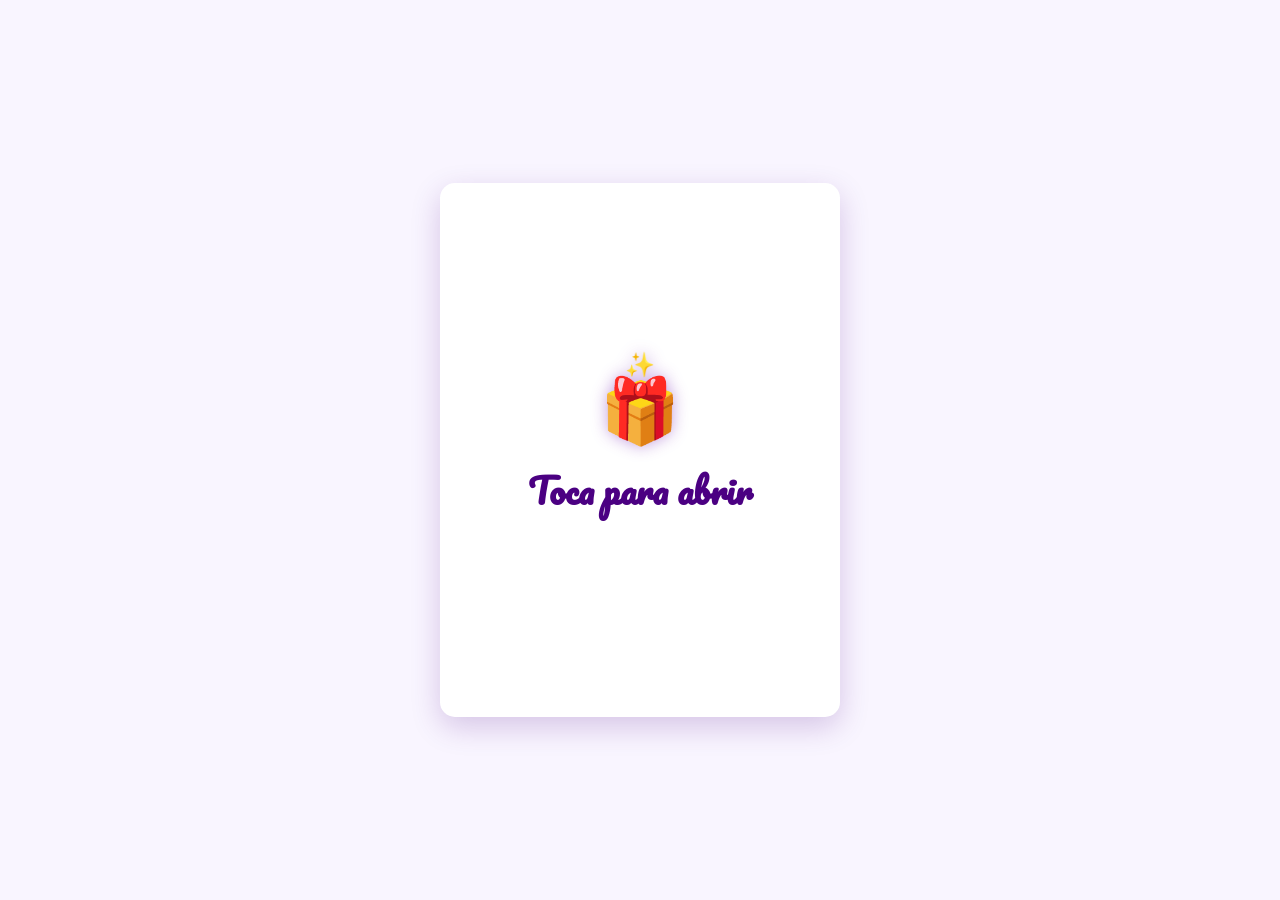
==== Cumpleaños/index.html @ fe5e9ef2 "[MOVE] Archivos de cumpleaños a Cumpleaños" ====
<!DOCTYPE html>
<html lang="es">
<head>
    <meta charset="UTF-8">
    <meta name="viewport" content="width=device-width, initial-scale=1.0">
    <title>¡Feliz Cumpleaños! 🎂</title>
    <link rel="stylesheet" href="style.css">
</head>
<body>
    <div class="confetti" id="confetti"></div>
    <div id="balloons-container"></div>
    
    <div class="card-wrapper">
        <div class="card" id="card">
            <div class="card-front">
                <div class="icon">🎁</div>
                <h1>Toca para abrir</h1>
            </div>
            <div class="card-inside">
                <div class="icon">🎂</div>
                <h1>¡Feliz Cumpleaños!</h1>
                <p class="subtitle">✨ Celebrando tu día ✨</p>
                <div class="message">
                    <p>Que hoy esté lleno de alegría,</p>
                    <p>momentos especiales</p>
                    <p>y todo lo que te haga sonreír.</p>
                    <p>¡Que lo disfrutes mucho! 🎉</p>
                </div>
                <!---
                <div class="footer">
                    <p>Con cariño, <span class="signature"> Yo xd </span></p>
                </div>
                -->
            </div>
        </div>
    </div>

    <script src="script.js"></script>
</body>
</html>
---- Cumpleaños/style.css ----
@import url('https://fonts.googleapis.com/css2?family=Pacifico&family=Quicksand:wght@400;600&display=swap');

* {
    margin: 0;
    padding: 0;
    box-sizing: border-box;
}

body {
    font-family: 'Quicksand', sans-serif;
    background: #f9f5ff;
    display: flex;
    justify-content: center;
    align-items: center;
    min-height: 100vh;
    padding: 20px;
    overflow-x: hidden;
}

/* Contenedor principal */
.card-wrapper {
    width: 100%;
    max-width: 400px;
    margin: 0 auto;
    position: relative;
}

/* Estilos de la tarjeta */
.card {
    width: 100%;
    aspect-ratio: 3/4;
    max-height: 600px;
    position: relative;
    transform-style: preserve-3d;
    transition: transform 0.8s;
    cursor: pointer;
}

.card-front, .card-inside {
    position: absolute;
    width: 100%;
    height: 100%;
    backface-visibility: hidden;
    background: white;
    border-radius: 15px;
    padding: 20px;
    display: flex;
    flex-direction: column;
    align-items: center;
    justify-content: center;
    box-shadow: 0 10px 30px rgba(75, 0, 130, 0.2);
    overflow: hidden;
}

.card-inside {
    transform: rotateY(180deg);
    padding: 15px;
    background-image: radial-gradient(#E6E6FA 1px, transparent 1px);
    background-size: 15px 15px;
}

.card.open {
    transform: rotateY(180deg);
}

/* Contenido de la tarjeta */
.icon {
    position: relative;
    font-size: min(15vw, 4rem);
    margin-bottom: 10px;
    color: #4B0082;
    filter: drop-shadow(0 0 8px rgba(106, 13, 173, 0.4));
}

.icon::after {
    content: "✨";
    position: absolute;
    top: -20px;
    left: 50%;
    transform: translateX(-50%);
    font-size: 1.5rem;
    animation: twinkle 1.5s infinite alternate;
}

h1 {
    font-family: 'Pacifico', cursive;
    color: #4B0082;
    font-size: min(8vw, 2.2rem);
    margin-bottom: 10px;
    text-align: center;
}

.subtitle {
    color: #6A5ACD;
    font-size: min(5.5vw, 1.35rem);
    margin-bottom: 15px;
    text-align: center;
}

.message {
    font-family: 'Quicksand', sans-serif;
    font-size: min(4vw, 1rem);
    color: #4B0082;
    text-align: center;
    line-height: 1.5;
    margin-bottom: 15px;
    width: 100%;
}

.message p {
    margin-bottom: 5px;
}

.footer {
    font-family: 'Pacifico', cursive;
    color: #6A5ACD;
    font-size: min(4.5vw, 1.1rem);
    margin-bottom: 15px;
    text-align: center;
}

/* Confeti */
.confetti {
    position: fixed;
    top: 0;
    left: 0;
    width: 100%;
    height: 100%;
    z-index: 1;
    pointer-events: none;
    opacity: 0;
    transition: opacity 0.5s;
}

.confetti-piece {
    position: absolute;
    border-radius: 50%;
    opacity: 0.8;
    animation: confetti-fall linear forwards;
}

/* Globos */
#balloons-container {
    position: fixed;
    top: 0;
    left: 0;
    width: 100%;
    height: 100%;
    pointer-events: none;
    z-index: 2;
    opacity: 0;
    transition: opacity 0.5s;
}

.balloon {
    position: absolute;
    border-radius: 50%;
    z-index: 2;
    animation: balloon-fall linear forwards;
}

.balloon::before {
    content: "";
    position: absolute;
    bottom: -8px;
    left: 50%;
    transform: translateX(-50%);
    width: 6px;
    height: 10px;
    background: inherit;
    clip-path: polygon(50% 0%, 0% 100%, 100% 100%);
    opacity: 0.7;
}


@keyframes twinkle {
    0% { opacity: 0.3; }
    100% { opacity: 1; }
}

/* Animaciones */
@keyframes balloon-fall {
    to { 
        transform: translateY(120vh) rotate(360deg); 
        opacity: 0;
    }
}

@keyframes confetti-fall {
    to { 
        transform: translateY(120vh) rotate(720deg); 
        opacity: 0;
    }
}

@keyframes flicker {
    0% { opacity: 0.8; }
    100% { opacity: 1; }
}

.show {
    opacity: 1 !important;
}

/* Media */
@media (max-width: 480px) {
    .card {
        aspect-ratio: 2/3;
    }
    
    .card-front, .card-inside {
        padding: 15px;
    }
    
    .icon {
        font-size: min(18vw, 4rem);
    }
    
    h1 {
        font-size: min(10vw, 2.2rem);
    }
}

@media (max-height: 600px) {
    .card {
        max-height: 80vh;
    }
    
    .message {
        font-size: min(5vw, 1rem);
    }
}
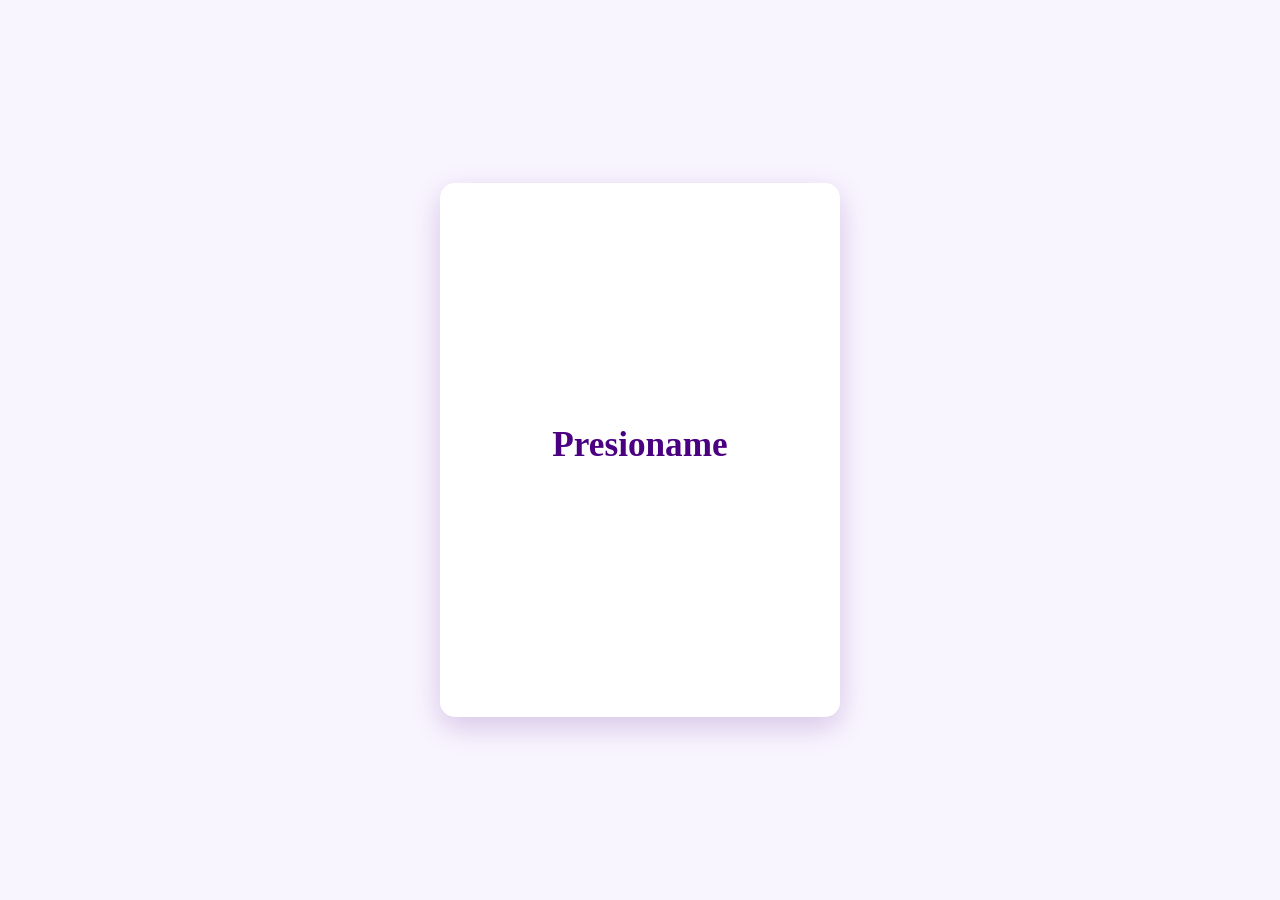
==== commit 21ea5ba6: "Edicion de texto" ====
--- a/Cumpleaños/index.html
+++ b/Cumpleaños/index.html
@@ -13,19 +13,21 @@
     <div class="card-wrapper">
         <div class="card" id="card">
             <div class="card-front">
-                <div class="icon">🎁</div>
-                <h1>Toca para abrir</h1>
+                <!-- <div class="icon">🎁</div> -->
+                <h1>Presioname</h1>
             </div>
             <div class="card-inside">
                 <div class="icon">🎂</div>
-                <h1>¡Feliz Cumpleaños!</h1>
-                <p class="subtitle">✨ Celebrando tu día ✨</p>
+                <h1>¡Feliz Cumpleaños Fátima!</h1>
+                <p class="subtitle">Que tengas un lindo dia ✨</p>
+                <!--
                 <div class="message">
                     <p>Que hoy esté lleno de alegría,</p>
                     <p>momentos especiales</p>
                     <p>y todo lo que te haga sonreír.</p>
                     <p>¡Que lo disfrutes mucho! 🎉</p>
                 </div>
+                -->
                 <!---
                 <div class="footer">
                     <p>Con cariño, <span class="signature"> Yo xd </span></p>
--- a/Cumpleaños/style.css
+++ b/Cumpleaños/style.css
@@ -1,4 +1,4 @@
-@import url('https://fonts.googleapis.com/css2?family=Pacifico&family=Quicksand:wght@400;600&display=swap');
+/*@import url('https://fonts.googleapis.com/css2?family=Pacifico&family=Quicksand:wght@400;600&display=swap');*/
 
 * {
     margin: 0;
